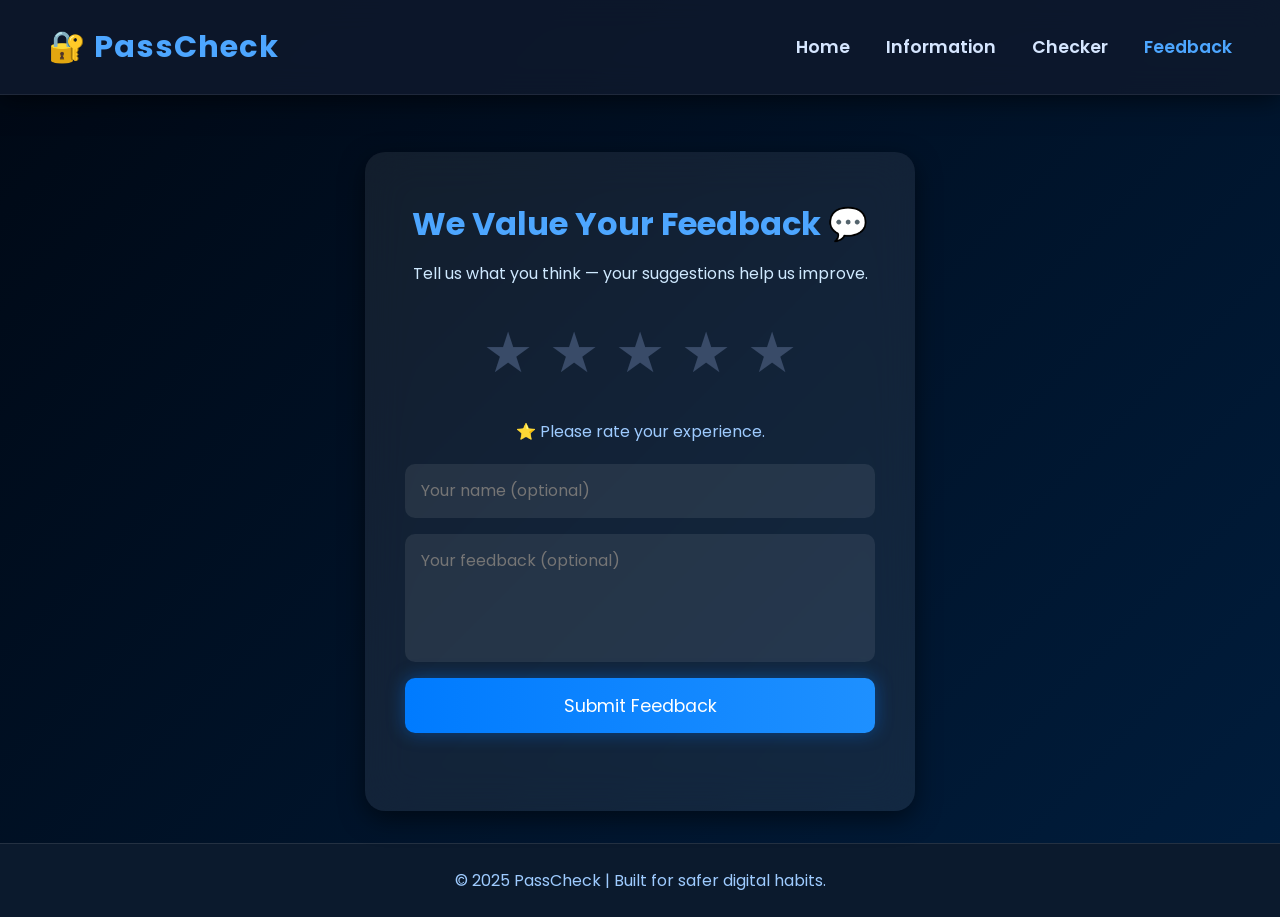
==== feedback.html @ 3dfa249e "Add files via upload" ====
<!DOCTYPE html>
<html lang="en">
<head>
  <meta charset="UTF-8" />
  <meta name="viewport" content="width=device-width, initial-scale=1" />
  <title>Feedback | PassCheck</title>

  <link rel="stylesheet" href="style/main.css">
  <link rel="stylesheet" href="style/feedback.css">
  <link href="https://fonts.googleapis.com/css2?family=Poppins:wght@400;600&display=swap" rel="stylesheet">
</head>

<body class="feedback-body">

<!-- ✅ NAVBAR (NO LOGIN) -->
<nav class="navbar">
  <div class="logo">🔐 PassCheck</div>

  <div class="nav-links">
    <a href="index.html">Home</a>
    <a href="index.html#info">Information</a>
    <a href="strength.html">Checker</a>
    <a href="feedback.html" class="active">Feedback</a>
  </div>
</nav>

<!-- ✅ FEEDBACK FORM -->
<main class="feedback-container">
  <div class="feedback-card">
    <h1>We Value Your Feedback 💬</h1>
    <p>Tell us what you think — your suggestions help us improve.</p>

    <div class="stars" id="starContainer">
      <span class="star" data-value="1">★</span>
      <span class="star" data-value="2">★</span>
      <span class="star" data-value="3">★</span>
      <span class="star" data-value="4">★</span>
      <span class="star" data-value="5">★</span>
    </div>

    <p id="ratingNote"
  style="color:#9ecbff;text-align:center;min-height:0px;font-size:1rem;margin:0 0 20px 0;">
  ⭐ Please rate your experience.
</p>



    <form id="feedbackForm">
      <input type="text" id="name" placeholder="Your name (optional)">
      <textarea id="feedback" rows="4" placeholder="Your feedback (optional)"></textarea>
      <button type="submit" class="submit-btn">Submit Feedback</button>
    </form>

    <p id="statusMsg"
      style="color:#9ecbff;text-align:center;min-height:20px;font-size:0.9rem;margin:10px 0 0 0;">
    </p>

  </div>
</main>

<footer>
  © 2025 PassCheck | Built for safer digital habits.
</footer>

<!-- ✅ FEEDBACK SEND SCRIPT -->
<script>
document.addEventListener("DOMContentLoaded", () => {
  const stars = document.querySelectorAll(".star");
  const feedbackForm = document.getElementById("feedbackForm");
  const feedbackText = document.getElementById("feedback");
  const nameField = document.getElementById("name");
  const messageBox = document.getElementById("ratingNote");
  const statusMsg = document.getElementById("statusMsg");
  let selectedRating = 0;

  stars.forEach((star, idx) => {
    star.addEventListener("click", () => {
      selectedRating = idx + 1;
      stars.forEach((s, i) => s.classList.toggle("glow", i < selectedRating));

      const msgs = {
        1:"😞 Sorry! Tell us how we can improve.",
        2:"😕 Thanks! What could be better?",
        3:"🙂 Good! Any suggestions?",
        4:"😊 Great! What did you like?",
        5:"🤩 Awesome! Thanks for the love!"
      };
      messageBox.textContent = msgs[selectedRating] || "";
    });
  });

  feedbackForm.addEventListener("submit", async (e) => {
    e.preventDefault();

    if (!selectedRating) {
      statusMsg.textContent = "⭐ Please select a rating.";
      return;
    }

    if (selectedRating === 1 && feedbackText.value.trim() === "") {
      statusMsg.textContent = "😞 Feedback required for low rating.";
      return;
    }

    statusMsg.textContent = "⏳ Submitting...";

    const payload = {
      name: nameField.value.trim(),
      rating: selectedRating,
      feedback: feedbackText.value.trim()
    };

    try {
      await fetch(
        "https://script.google.com/macros/s/AKfycbz2Pd_S9rva8Ljfg51_ywLc8BinHDVKEv9saSfont3D30EQpYQU4bT553YVBNBRgwY/exec",
        {
          method:"POST",
          mode:"no-cors",
          headers:{ "Content-Type": "application/json" },
          body:JSON.stringify(payload)
        }
      );

      statusMsg.textContent = "✅ Feedback submitted!";
      feedbackForm.reset();
      stars.forEach(s => s.classList.remove("glow"));
      selectedRating = 0;
      messageBox.textContent = "⭐ Please rate your experience.";

    } catch {
      statusMsg.textContent = "❌ Error submitting feedback.";
    }
  });
});
</script>

<script>
  window.addEventListener("load", () => {
    document.body.classList.add("loaded");
  });
</script>

</body>
</html>
---- style/main.css ----
/* === Common Main CSS === */
html {
  scroll-behavior: smooth;
  scroll-padding-top: 100px;
}

* {
  margin: 0;
  padding: 0;
  box-sizing: border-box;
  font-family: 'Poppins', sans-serif;
}

body {
  background: linear-gradient(135deg, #000814, #001d3d);
  color: #dbe9ff;
  overflow-x: hidden;
  opacity: 0;
  transition: opacity 0.3s ease;
}

body.loaded {
  opacity: 1;
}

/* ✅ NAVBAR */
.navbar {
  display: flex;
  justify-content: space-between;
  align-items: center;
  padding: 1.5rem 3rem;
  background: rgba(15, 25, 45, 0.85);
  backdrop-filter: blur(15px);
  position: fixed;
  width: 100%;
  top: 0;
  left: 0;
  z-index: 10;
  border-bottom: 1px solid rgba(255, 255, 255, 0.08);
  box-shadow: 0 4px 25px rgba(0, 0, 0, 0.6);
}

.logo {
  font-size: 1.9rem;
  font-weight: 700;
  color: #4da6ff;
  letter-spacing: 1px;
}

.nav-links a {
  color: #d6e6ff;
  margin-left: 2rem;
  text-decoration: none;
  font-weight: 600;
  font-size: 1.1rem;
  transition: 0.3s;
}

.nav-links a:hover,
.nav-links a.active {
  color: #4da6ff;
}

/* ✅ Proceed button disabled style */
.proceed-btn.disabled,
.proceed-btn:disabled {
  opacity: 0.65;
  cursor: not-allowed;
  box-shadow: none;
}

/* ✅ Strength + Warning (same line) */
.strength-row {
  position: relative;
  width: 100%;
  margin: 5px 0 10px;
  height: 22px;
}

#strengthText {
  position: absolute;
  left: 0;
  font-size: 1.15rem;
  font-weight: 600;
  color: #dbe9ff;
}

.warning {
  position: absolute;
  left: 50%;
  transform: translateX(-50%);
  white-space: nowrap;
  font-weight: 600;
  font-size: 1rem;
  color: #ffb84d;
  display: none;
}

.warning.show {
  display: inline;
}
---- style/feedback.css ----
.feedback-body {
  background: linear-gradient(135deg, #000814, #001d3d);
  color: #dbe9ff;
  display: flex;
  flex-direction: column;
  align-items: center;
  min-height: 100vh;
  padding-top: 120px;
}

.feedback-container {
  display: flex;
  justify-content: center;
  width: 100%;
  padding: 2rem;
}

.feedback-card {
  background: rgba(255, 255, 255, 0.07);
  backdrop-filter: blur(20px);
  border-radius: 20px;
  padding: 3rem 2.5rem;
  width: 90%;
  max-width: 550px;
  box-shadow: 0 8px 25px rgba(0, 0, 0, 0.5);
  text-align: center;
}

.feedback-card h1 {
  color: #4da6ff;
  margin-bottom: 0.8rem;
}

.feedback-card p {
  color: #cfe9ff;
  margin-bottom: 1.5rem;
}

.stars {
  display: flex;
  justify-content: center;
  gap: 1rem;
  margin-bottom: 1.5rem;
  font-size: 3.5rem;
  cursor: pointer;
}

.star {
  color: #394b68;
  transition: color 0.25s ease, text-shadow 0.3s ease, transform 0.2s ease;
}

.star.glow {
  color: #ffb300;
  text-shadow: 0 0 10px #4da6ff, 0 0 20px #4da6ff, 0 0 35px #4da6ff;
  transform: scale(1.1);
}

.star:hover {
  transform: scale(1.3);
}

.star.active {
  color: #ffae00;
  transform: scale(1.25);
  text-shadow: 0 0 10px #4da6ff, 0 0 20px #4da6ff, 0 0 35px #4da6ff;
}


#feedbackForm {
  display: flex;
  flex-direction: column;
  gap: 1rem;
}

#feedbackForm input,
#feedbackForm textarea {
  width: 100%;
  border: none;
  border-radius: 10px;
  padding: 0.9rem 1rem;
  background: rgba(255, 255, 255, 0.08);
  color: #dbe9ff;
  font-size: 1rem;
  outline: none;
  resize: none;
}

.submit-btn {
  background: linear-gradient(90deg, #007bff, #1e90ff);
  border: none;
  border-radius: 10px;
  color: #fff;
  padding: 0.9rem 1.5rem;
  font-size: 1.1rem;
  cursor: pointer;
  transition: 0.3s;
  box-shadow: 0 0 18px rgba(0, 123, 255, 0.4);
}

.submit-btn:hover {
  transform: translateY(-2px);
  box-shadow: 0 0 25px rgba(0, 140, 255, 0.6);
}

footer {
  text-align: center;
  padding: 1.5rem;
  color: #9ecbff;
  border-top: 1px solid rgba(255, 255, 255, 0.1);
  background: #0b1a2d;
  width: 100%;
  margin-top: auto;
}
/* Remove autofill glow from Chrome */
input:-webkit-autofill,
textarea:-webkit-autofill {
  -webkit-box-shadow: 0 0 0 1000px rgba(255, 255, 255, 0.08) inset !important;
  -webkit-text-fill-color: #dbe9ff !important;
  transition: background-color 5000s ease-in-out 0s;
  caret-color: #dbe9ff !important;
}

/* Optional: make autofilled fields look identical to normal */
input:-webkit-autofill:focus,
textarea:-webkit-autofill:focus {
  -webkit-box-shadow: 0 0 0 1000px rgba(255, 255, 255, 0.12) inset !important;
}
#ratingNote {
  margin-top: 120px;
  display: block;
}
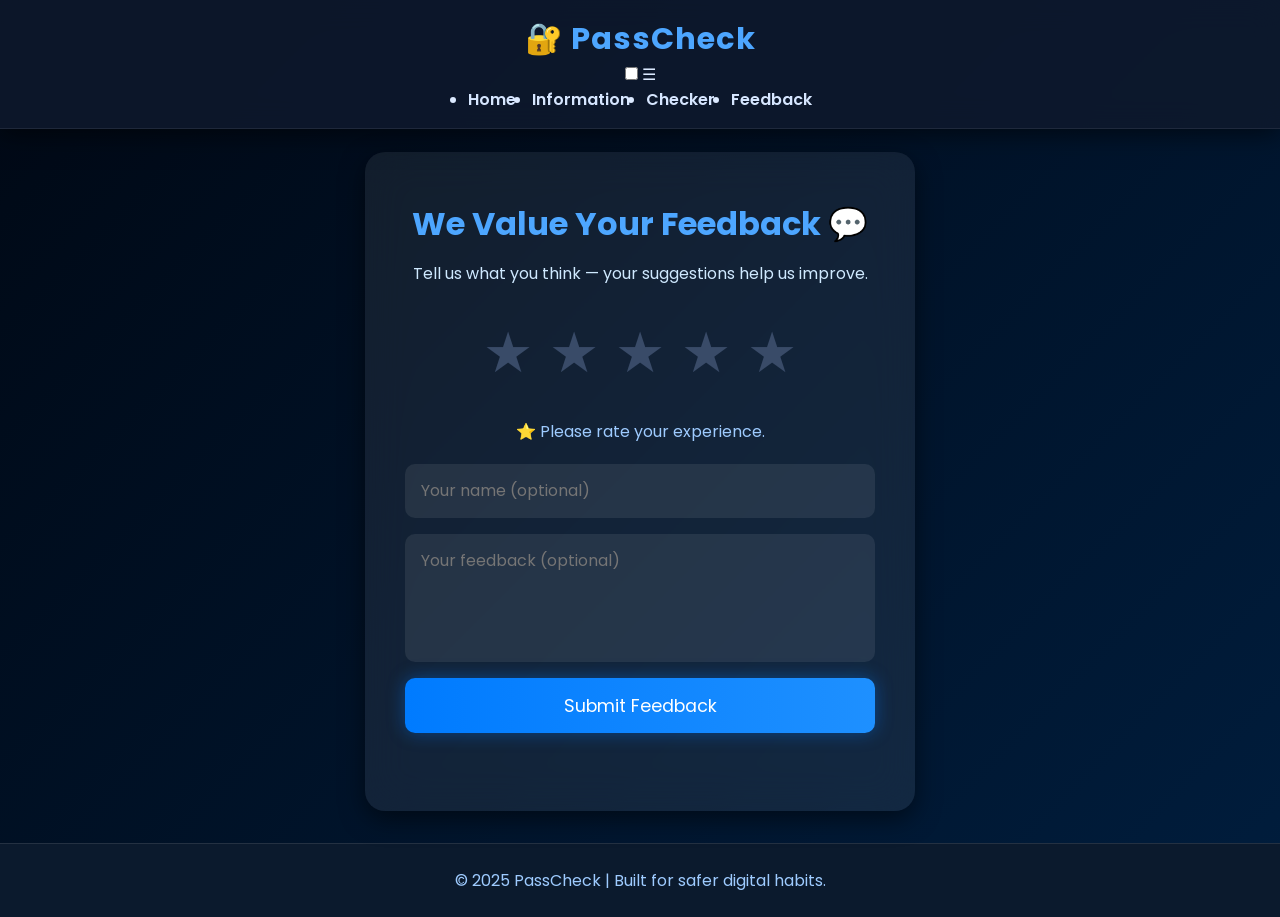
==== commit 4ab5631a: "Update feedback.html" ====
--- a/feedback.html
+++ b/feedback.html
@@ -14,15 +14,21 @@
 
 <!-- ✅ NAVBAR (NO LOGIN) -->
 <nav class="navbar">
-  <div class="logo">🔐 PassCheck</div>
+  <div class="nav-inner">
+    <div class="logo">🔐 PassCheck</div>
 
-  <div class="nav-links">
-    <a href="index.html">Home</a>
-    <a href="index.html#info">Information</a>
-    <a href="strength.html">Checker</a>
-    <a href="feedback.html" class="active">Feedback</a>
+    <input type="checkbox" id="menu-toggle" />
+    <label class="menu-icon" for="menu-toggle">☰</label>
+
+    <ul class="nav-links">
+      <li><a href="index.html">Home</a></li>
+      <li><a href="index.html#info">Information</a></li>
+      <li><a href="strength.html">Checker</a></li>
+      <li><a href="feedback.html">Feedback</a></li>
+    </ul>
   </div>
 </nav>
+
 
 <!-- ✅ FEEDBACK FORM -->
 <main class="feedback-container">
@@ -142,3 +148,4 @@
 
 </body>
 </html>
+
--- a/style/main.css
+++ b/style/main.css
@@ -99,3 +99,70 @@
 .warning.show {
   display: inline;
 }
+/* ✅ Global Mobile Responsiveness */
+@media (max-width: 900px) {
+  .navbar {
+    padding: 1rem 1.3rem;
+  }
+
+  .nav-links a {
+    margin-left: 1rem;
+    font-size: 1rem;
+  }
+
+  body {
+    padding-top: 70px !important;
+  }
+}
+
+@media (max-width: 650px) {
+  .navbar {
+    flex-direction: column;
+    gap: 10px;
+    text-align: center;
+  }
+
+  .nav-links {
+    display: flex;
+    flex-wrap: wrap;
+    justify-content: center;
+    gap: 8px;
+  }
+
+  .nav-links a {
+    margin: 0;
+    font-size: 0.95rem;
+  }
+}
+/* ===== GLOBAL RESPONSIVE FIX ===== */
+html, body {
+  max-width: 100%;
+  overflow-x: hidden;
+}
+
+.navbar {
+  flex-wrap: wrap;
+  justify-content: center;
+  text-align: center;
+  padding: 1rem 1.4rem;
+}
+
+.nav-links {
+  display: flex;
+  flex-wrap: wrap;
+  justify-content: center;
+  gap: 1rem;
+  width: 100%;
+}
+
+.nav-links a {
+  font-size: 1rem;
+  margin: 0;
+}
+
+/* Logo smaller on phones */
+@media (max-width: 600px) {
+  .logo {
+    font-size: 1.4rem;
+  }
+}
--- a/style/feedback.css
+++ b/style/feedback.css
@@ -130,3 +130,44 @@
   margin-top: 120px;
   display: block;
 }
+@media (max-width: 800px) {
+  .feedback-card {
+    width: 95%;
+    padding: 1.4rem;
+  }
+
+  .stars span {
+    font-size: 2.2rem;
+  }
+
+  #name, #feedback {
+    width: 100%;
+  }
+
+  .submit-btn {
+    width: 100%;
+  }
+}
+/* ===== FEEDBACK MOBILE FIX (ADD AT BOTTOM) ===== */
+@media (max-width: 900px) {
+  .feedback-card {
+    width: 92%;
+    padding: 1.5rem;
+    margin-top: 1rem;
+  }
+
+  .stars {
+    justify-content: center;
+    font-size: 1.8rem;
+  }
+
+  .submit-btn {
+    width: 100%;
+  }
+
+  textarea {
+    height: 100px;
+  }
+}
+
+
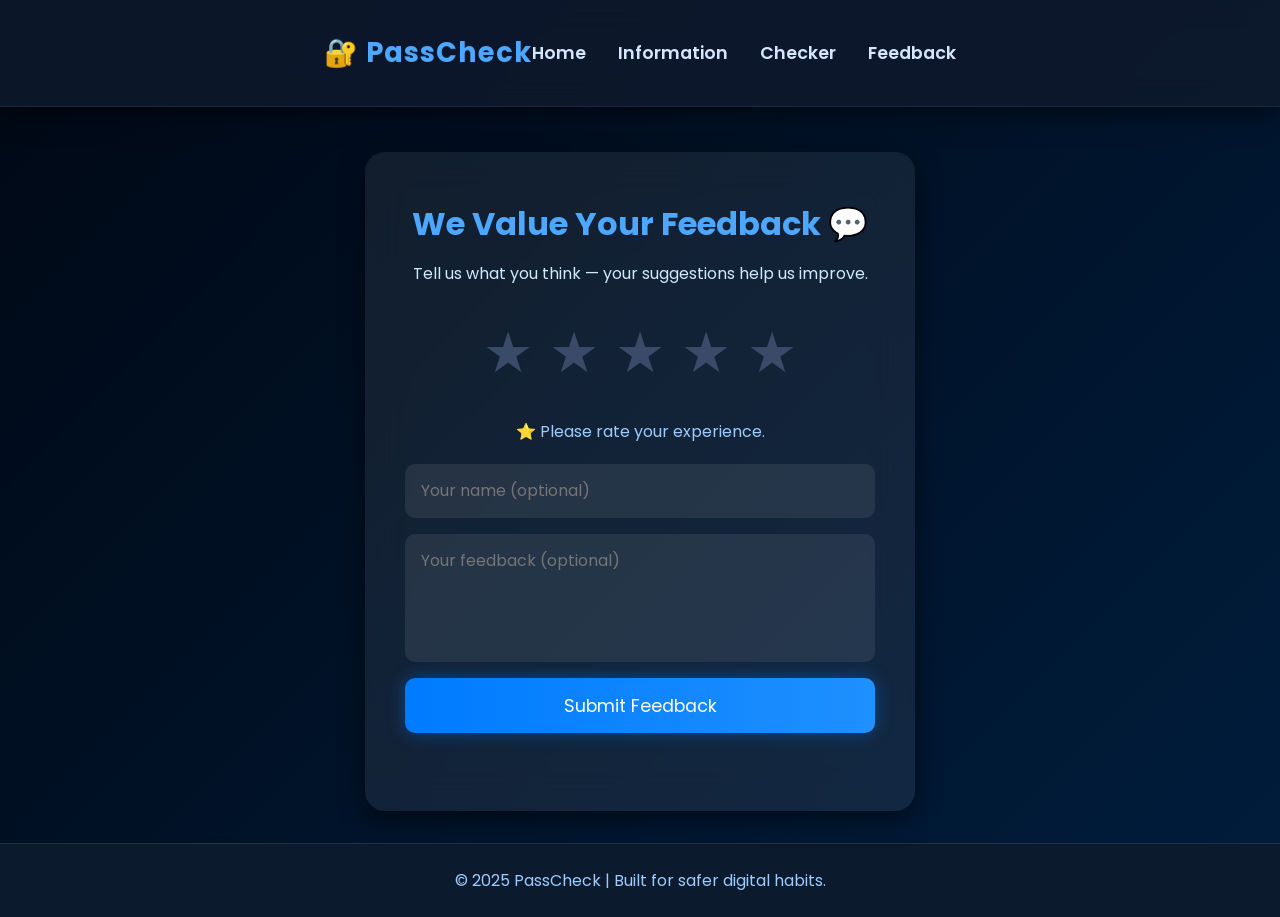
==== commit 5435a279: "Update feedback.html" ====
--- a/feedback.html
+++ b/feedback.html
@@ -17,8 +17,9 @@
   <div class="nav-inner">
     <div class="logo">🔐 PassCheck</div>
 
-    <input type="checkbox" id="menu-toggle" />
-    <label class="menu-icon" for="menu-toggle">☰</label>
+    <!-- Hamburger (mobile only) -->
+    <input type="checkbox" id="menu-toggle">
+    <label for="menu-toggle" class="menu-icon">☰</label>
 
     <ul class="nav-links">
       <li><a href="index.html">Home</a></li>
@@ -28,6 +29,7 @@
     </ul>
   </div>
 </nav>
+
 
 
 <!-- ✅ FEEDBACK FORM -->
@@ -149,3 +151,4 @@
 </body>
 </html>
 
+
--- a/style/main.css
+++ b/style/main.css
@@ -166,3 +166,84 @@
     font-size: 1.4rem;
   }
 }
+/* ✅ UNIFIED NAVBAR */
+.navbar {
+  width: 100%;
+  background: rgba(15, 25, 45, 0.85);
+  position: fixed;
+  top: 0;
+  left: 0;
+  z-index: 20;
+  backdrop-filter: blur(15px);
+  border-bottom: 1px solid rgba(255, 255, 255, 0.08);
+  box-shadow: 0 4px 25px rgba(0, 0, 0, 0.6);
+}
+
+.nav-inner {
+  max-width: 1200px;
+  margin: auto;
+  padding: 1rem 2rem;
+  display: flex;
+  justify-content: space-between;
+  align-items: center;
+}
+
+.logo {
+  color: #4da6ff;
+  font-size: 1.7rem;
+  font-weight: 700;
+  white-space: nowrap;
+}
+
+.nav-links {
+  list-style: none;
+  display: flex;
+  gap: 2rem;
+}
+
+.nav-links a {
+  color: #d6e6ff;
+  text-decoration: none;
+  font-weight: 600;
+  font-size: 1.1rem;
+  transition: 0.3s;
+}
+
+.nav-links a:hover,
+.nav-links a.active {
+  color: #4da6ff;
+}
+
+.menu-icon {
+  display: none;
+  color: #4da6ff;
+  font-size: 1.9rem;
+  cursor: pointer;
+}
+
+/* ✅ Mobile Navbar */
+#menu-toggle {
+  display: none;
+}
+
+@media (max-width: 850px) {
+  .nav-links {
+    position: absolute;
+    left: 0;
+    top: 70px;
+    width: 100%;
+    background: rgba(15, 25, 45, 0.95);
+    backdrop-filter: blur(15px);
+    flex-direction: column;
+    gap: 1.2rem;
+    padding: 1rem 0;
+    display: none;
+    text-align: center;
+  }
+  #menu-toggle:checked ~ .nav-links {
+    display: flex;
+  }
+  .menu-icon {
+    display: block;
+  }
+}
--- a/style/feedback.css
+++ b/style/feedback.css
@@ -169,5 +169,13 @@
     height: 100px;
   }
 }
+@media (max-width: 850px) {
+  .feedback-card {
+    width: 92%;
+    padding: 1.2rem;
+    margin-top: 1rem;
+  }
+}
 
 
+
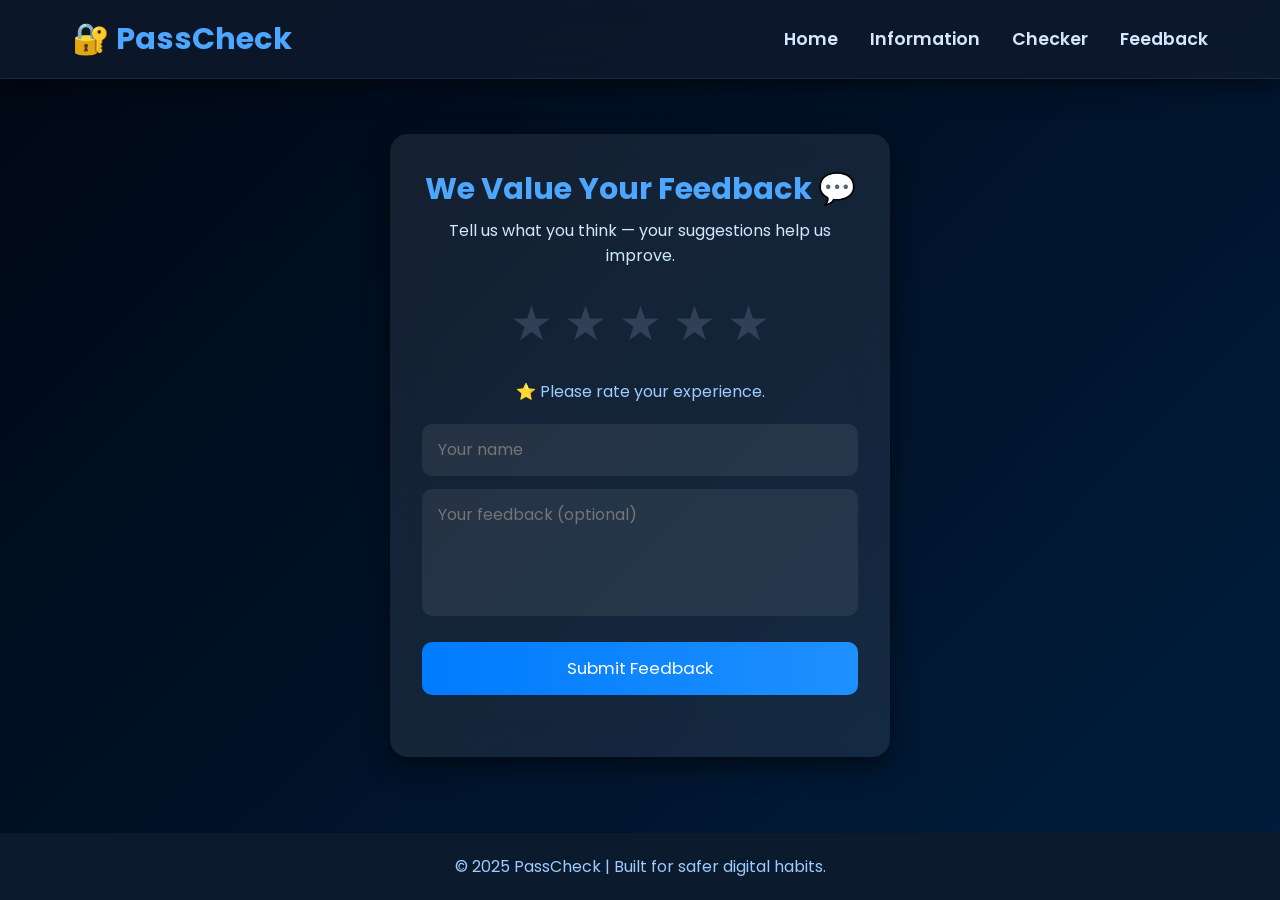
==== commit ddf16ef8: "Update feedback.html" ====
--- a/feedback.html
+++ b/feedback.html
@@ -54,7 +54,7 @@
 
 
     <form id="feedbackForm">
-      <input type="text" id="name" placeholder="Your name (optional)">
+      <input type="text" id="name" placeholder="Your name">
       <textarea id="feedback" rows="4" placeholder="Your feedback (optional)"></textarea>
       <button type="submit" class="submit-btn">Submit Feedback</button>
     </form>
@@ -152,3 +152,4 @@
 </html>
 
 
+
--- a/style/main.css
+++ b/style/main.css
@@ -1,14 +1,16 @@
-/* === Common Main CSS === */
-html {
-  scroll-behavior: smooth;
-  scroll-padding-top: 100px;
-}
-
+/* ==== GLOBAL BASE ==== */
 * {
   margin: 0;
   padding: 0;
   box-sizing: border-box;
   font-family: 'Poppins', sans-serif;
+}
+
+html {
+  scroll-behavior: smooth;
+  scroll-padding-top: 100px;
+  max-width: 100%;
+  overflow-x: hidden;
 }
 
 body {
@@ -23,160 +25,17 @@
   opacity: 1;
 }
 
-/* ✅ NAVBAR */
+/* ==== NAVBAR (Desktop + Mobile) ==== */
 .navbar {
-  display: flex;
-  justify-content: space-between;
-  align-items: center;
-  padding: 1.5rem 3rem;
+  width: 100%;
   background: rgba(15, 25, 45, 0.85);
   backdrop-filter: blur(15px);
   position: fixed;
-  width: 100%;
   top: 0;
   left: 0;
-  z-index: 10;
-  border-bottom: 1px solid rgba(255, 255, 255, 0.08);
-  box-shadow: 0 4px 25px rgba(0, 0, 0, 0.6);
-}
-
-.logo {
-  font-size: 1.9rem;
-  font-weight: 700;
-  color: #4da6ff;
-  letter-spacing: 1px;
-}
-
-.nav-links a {
-  color: #d6e6ff;
-  margin-left: 2rem;
-  text-decoration: none;
-  font-weight: 600;
-  font-size: 1.1rem;
-  transition: 0.3s;
-}
-
-.nav-links a:hover,
-.nav-links a.active {
-  color: #4da6ff;
-}
-
-/* ✅ Proceed button disabled style */
-.proceed-btn.disabled,
-.proceed-btn:disabled {
-  opacity: 0.65;
-  cursor: not-allowed;
-  box-shadow: none;
-}
-
-/* ✅ Strength + Warning (same line) */
-.strength-row {
-  position: relative;
-  width: 100%;
-  margin: 5px 0 10px;
-  height: 22px;
-}
-
-#strengthText {
-  position: absolute;
-  left: 0;
-  font-size: 1.15rem;
-  font-weight: 600;
-  color: #dbe9ff;
-}
-
-.warning {
-  position: absolute;
-  left: 50%;
-  transform: translateX(-50%);
-  white-space: nowrap;
-  font-weight: 600;
-  font-size: 1rem;
-  color: #ffb84d;
-  display: none;
-}
-
-.warning.show {
-  display: inline;
-}
-/* ✅ Global Mobile Responsiveness */
-@media (max-width: 900px) {
-  .navbar {
-    padding: 1rem 1.3rem;
-  }
-
-  .nav-links a {
-    margin-left: 1rem;
-    font-size: 1rem;
-  }
-
-  body {
-    padding-top: 70px !important;
-  }
-}
-
-@media (max-width: 650px) {
-  .navbar {
-    flex-direction: column;
-    gap: 10px;
-    text-align: center;
-  }
-
-  .nav-links {
-    display: flex;
-    flex-wrap: wrap;
-    justify-content: center;
-    gap: 8px;
-  }
-
-  .nav-links a {
-    margin: 0;
-    font-size: 0.95rem;
-  }
-}
-/* ===== GLOBAL RESPONSIVE FIX ===== */
-html, body {
-  max-width: 100%;
-  overflow-x: hidden;
-}
-
-.navbar {
-  flex-wrap: wrap;
-  justify-content: center;
-  text-align: center;
-  padding: 1rem 1.4rem;
-}
-
-.nav-links {
-  display: flex;
-  flex-wrap: wrap;
-  justify-content: center;
-  gap: 1rem;
-  width: 100%;
-}
-
-.nav-links a {
-  font-size: 1rem;
-  margin: 0;
-}
-
-/* Logo smaller on phones */
-@media (max-width: 600px) {
-  .logo {
-    font-size: 1.4rem;
-  }
-}
-/* ✅ UNIFIED NAVBAR */
-.navbar {
-  width: 100%;
-  background: rgba(15, 25, 45, 0.85);
-  position: fixed;
-  top: 0;
-  left: 0;
-  z-index: 20;
-  backdrop-filter: blur(15px);
-  border-bottom: 1px solid rgba(255, 255, 255, 0.08);
-  box-shadow: 0 4px 25px rgba(0, 0, 0, 0.6);
+  z-index: 50;
+  border-bottom: 1px solid rgba(255,255,255,0.08);
+  box-shadow: 0 4px 25px rgba(0,0,0,0.6);
 }
 
 .nav-inner {
@@ -189,15 +48,16 @@
 }
 
 .logo {
+  font-size: 1.9rem;
+  font-weight: 700;
   color: #4da6ff;
-  font-size: 1.7rem;
-  font-weight: 700;
   white-space: nowrap;
 }
 
+/* ----- Desktop Menu ----- */
 .nav-links {
+  display: flex;
   list-style: none;
-  display: flex;
   gap: 2rem;
 }
 
@@ -214,36 +74,115 @@
   color: #4da6ff;
 }
 
-.menu-icon {
-  display: none;
-  color: #4da6ff;
-  font-size: 1.9rem;
-  cursor: pointer;
-}
-
-/* ✅ Mobile Navbar */
+/* ----- Mobile Hamburger ----- */
 #menu-toggle {
   display: none;
 }
 
-@media (max-width: 850px) {
+.menu-icon {
+  display: none;
+  font-size: 2rem;
+  color: #4da6ff;
+  cursor: pointer;
+}
+
+/* ----- Mobile Layout ----- */
+@media (max-width: 820px) {
+
+  .menu-icon {
+    display: block;
+  }
+
   .nav-links {
+    display: none;
     position: absolute;
-    left: 0;
     top: 70px;
+    right: 0;
     width: 100%;
-    background: rgba(15, 25, 45, 0.95);
+    background: rgba(15, 25, 45, 0.97);
     backdrop-filter: blur(15px);
     flex-direction: column;
-    gap: 1.2rem;
-    padding: 1rem 0;
-    display: none;
-    text-align: center;
+    align-items: center;
+    gap: 1.4rem;
+    padding: 1.4rem 0;
   }
+
   #menu-toggle:checked ~ .nav-links {
     display: flex;
   }
-  .menu-icon {
-    display: block;
+
+  .logo {
+    font-size: 1.5rem;
   }
 }
+
+/* ==== Button disabled ==== */
+.proceed-btn.disabled,
+.proceed-btn:disabled {
+  opacity: 0.65;
+  cursor: not-allowed;
+}
+
+/* ==== Strength + Warning Text ==== */
+.strength-row {
+  position: relative;
+  width: 100%;
+  height: 22px;
+  margin: 5px 0 10px;
+}
+
+#strengthText {
+  position: absolute;
+  left: 0;
+  font-size: 1.15rem;
+  font-weight: 600;
+}
+
+.warning {
+  position: absolute;
+  left: 50%;
+  transform: translateX(-50%);
+  color: #ffb84d;
+  font-weight: 600;
+  display: none;
+}
+
+.warning.show {
+  display: inline;
+}
+
+/* ===== TABLE FIX (Centered & Mobile Safe) ===== */
+table {
+  width: 100%;
+  max-width: 650px;
+  margin: 0 auto;
+  border-collapse: collapse;
+}
+
+@media (max-width: 700px) {
+  table {
+    width: 95%;
+    font-size: 0.9rem;
+  }
+  td, th {
+    padding: 6px;
+    word-break: break-word;
+  }
+}
+@media (max-width: 800px) {
+  .row-cards {
+    flex-direction: column !important;
+    gap: 1rem;
+  }
+
+  .breach-card,
+  .entropy-card {
+    width: 100% !important;
+  }
+}
+@media (min-width: 1000px) {
+  .app-container {
+    display: flex;
+    flex-direction: row;
+  }
+}
--- a/style/feedback.css
+++ b/style/feedback.css
@@ -1,3 +1,4 @@
+/* === FEEDBACK PAGE === */
 .feedback-body {
   background: linear-gradient(135deg, #000814, #001d3d);
   color: #dbe9ff;
@@ -5,177 +6,160 @@
   flex-direction: column;
   align-items: center;
   min-height: 100vh;
-  padding-top: 120px;
+  padding-top: 110px;
+  overflow-x: hidden;
 }
 
+/* Center container */
 .feedback-container {
   display: flex;
   justify-content: center;
   width: 100%;
-  padding: 2rem;
+  padding: 1.5rem;
 }
 
+/* Card */
 .feedback-card {
-  background: rgba(255, 255, 255, 0.07);
+  background: rgba(255, 255, 255, 0.08);
   backdrop-filter: blur(20px);
-  border-radius: 20px;
-  padding: 3rem 2.5rem;
+  border-radius: 18px;
+  padding: 2rem 2rem;
   width: 90%;
-  max-width: 550px;
-  box-shadow: 0 8px 25px rgba(0, 0, 0, 0.5);
+  max-width: 500px;
+  box-shadow: 0 8px 25px rgba(0, 0, 0, 0.55);
   text-align: center;
 }
 
+/* Heading + Paragraph */
 .feedback-card h1 {
   color: #4da6ff;
-  margin-bottom: 0.8rem;
+  margin-bottom: 0.4rem;
+  font-size: 1.9rem;
 }
 
 .feedback-card p {
   color: #cfe9ff;
-  margin-bottom: 1.5rem;
+  margin-bottom: 1.2rem;
+  font-size: 1rem;
 }
 
+/* Star Row */
 .stars {
   display: flex;
   justify-content: center;
-  gap: 1rem;
-  margin-bottom: 1.5rem;
-  font-size: 3.5rem;
-  cursor: pointer;
+  gap: 0.7rem;
+  margin-bottom: 1.2rem;
 }
 
 .star {
-  color: #394b68;
-  transition: color 0.25s ease, text-shadow 0.3s ease, transform 0.2s ease;
+  font-size: 3rem;
+  color: #314056;
+  cursor: pointer;
+  transition: color 0.25s, text-shadow 0.25s, transform 0.2s;
 }
 
-.star.glow {
+.star.glow,
+.star.active {
   color: #ffb300;
-  text-shadow: 0 0 10px #4da6ff, 0 0 20px #4da6ff, 0 0 35px #4da6ff;
-  transform: scale(1.1);
+  transform: scale(1.15);
+  text-shadow: 0 0 12px #4da6ff, 0 0 20px #4da6ff;
 }
 
 .star:hover {
-  transform: scale(1.3);
+  transform: scale(1.25);
 }
 
-.star.active {
-  color: #ffae00;
-  transform: scale(1.25);
-  text-shadow: 0 0 10px #4da6ff, 0 0 20px #4da6ff, 0 0 35px #4da6ff;
-}
-
-
+/* Form */
 #feedbackForm {
   display: flex;
   flex-direction: column;
-  gap: 1rem;
+  gap: 0.8rem;
 }
 
 #feedbackForm input,
 #feedbackForm textarea {
   width: 100%;
+  background: rgba(255,255,255,0.07);
+  padding: 0.85rem 1rem;
+  border-radius: 10px;
   border: none;
-  border-radius: 10px;
-  padding: 0.9rem 1rem;
-  background: rgba(255, 255, 255, 0.08);
+  font-size: 1rem;
   color: #dbe9ff;
-  font-size: 1rem;
   outline: none;
   resize: none;
 }
 
+/* Submit */
 .submit-btn {
-  background: linear-gradient(90deg, #007bff, #1e90ff);
+  background: linear-gradient(90deg,#007bff,#1e90ff);
   border: none;
   border-radius: 10px;
   color: #fff;
-  padding: 0.9rem 1.5rem;
-  font-size: 1.1rem;
+  padding: 0.85rem 1.4rem;
+  font-size: 1.05rem;
   cursor: pointer;
-  transition: 0.3s;
-  box-shadow: 0 0 18px rgba(0, 123, 255, 0.4);
+  transition: 0.25s;
+  margin-top: 0.8rem;
 }
 
 .submit-btn:hover {
   transform: translateY(-2px);
-  box-shadow: 0 0 25px rgba(0, 140, 255, 0.6);
+  box-shadow: 0 0 20px rgba(0,140,255,0.5);
 }
 
+/* Chrome Autofill Fix */
+input:-webkit-autofill,
+textarea:-webkit-autofill {
+  -webkit-box-shadow: 0 0 0 1000px rgba(255,255,255,0.08) inset !important;
+  -webkit-text-fill-color: #dbe9ff !important;
+}
+
+/* Footer */
 footer {
   text-align: center;
-  padding: 1.5rem;
   color: #9ecbff;
-  border-top: 1px solid rgba(255, 255, 255, 0.1);
+  padding: 1.3rem;
   background: #0b1a2d;
   width: 100%;
   margin-top: auto;
 }
-/* Remove autofill glow from Chrome */
-input:-webkit-autofill,
-textarea:-webkit-autofill {
-  -webkit-box-shadow: 0 0 0 1000px rgba(255, 255, 255, 0.08) inset !important;
-  -webkit-text-fill-color: #dbe9ff !important;
-  transition: background-color 5000s ease-in-out 0s;
-  caret-color: #dbe9ff !important;
-}
 
-/* Optional: make autofilled fields look identical to normal */
-input:-webkit-autofill:focus,
-textarea:-webkit-autofill:focus {
-  -webkit-box-shadow: 0 0 0 1000px rgba(255, 255, 255, 0.12) inset !important;
-}
-#ratingNote {
-  margin-top: 120px;
-  display: block;
-}
-@media (max-width: 800px) {
+/* ===== MOBILE RESPONSIVENESS ===== */
+@media (max-width: 850px) {
   .feedback-card {
-    width: 95%;
-    padding: 1.4rem;
+    width: 92%;
+    padding: 1.5rem;
   }
 
-  .stars span {
-    font-size: 2.2rem;
+  .star {
+    font-size: 2.4rem;
   }
 
-  #name, #feedback {
-    width: 100%;
+  textarea {
+    height: 90px;
   }
 
   .submit-btn {
     width: 100%;
   }
 }
-/* ===== FEEDBACK MOBILE FIX (ADD AT BOTTOM) ===== */
-@media (max-width: 900px) {
+
+@media (max-width: 480px) {
   .feedback-card {
-    width: 92%;
-    padding: 1.5rem;
-    margin-top: 1rem;
+    padding: 1.1rem;
   }
 
-  .stars {
-    justify-content: center;
-    font-size: 1.8rem;
+  .feedback-card h1 {
+    font-size: 1.6rem;
   }
 
-  .submit-btn {
-    width: 100%;
+  .star {
+    font-size: 2.1rem;
   }
 
-  textarea {
-    height: 100px;
+  #feedbackForm input,
+  #feedbackForm textarea {
+    font-size: 0.9rem;
+    padding: 0.75rem;
   }
 }
-@media (max-width: 850px) {
-  .feedback-card {
-    width: 92%;
-    padding: 1.2rem;
-    margin-top: 1rem;
-  }
-}
-
-
-
